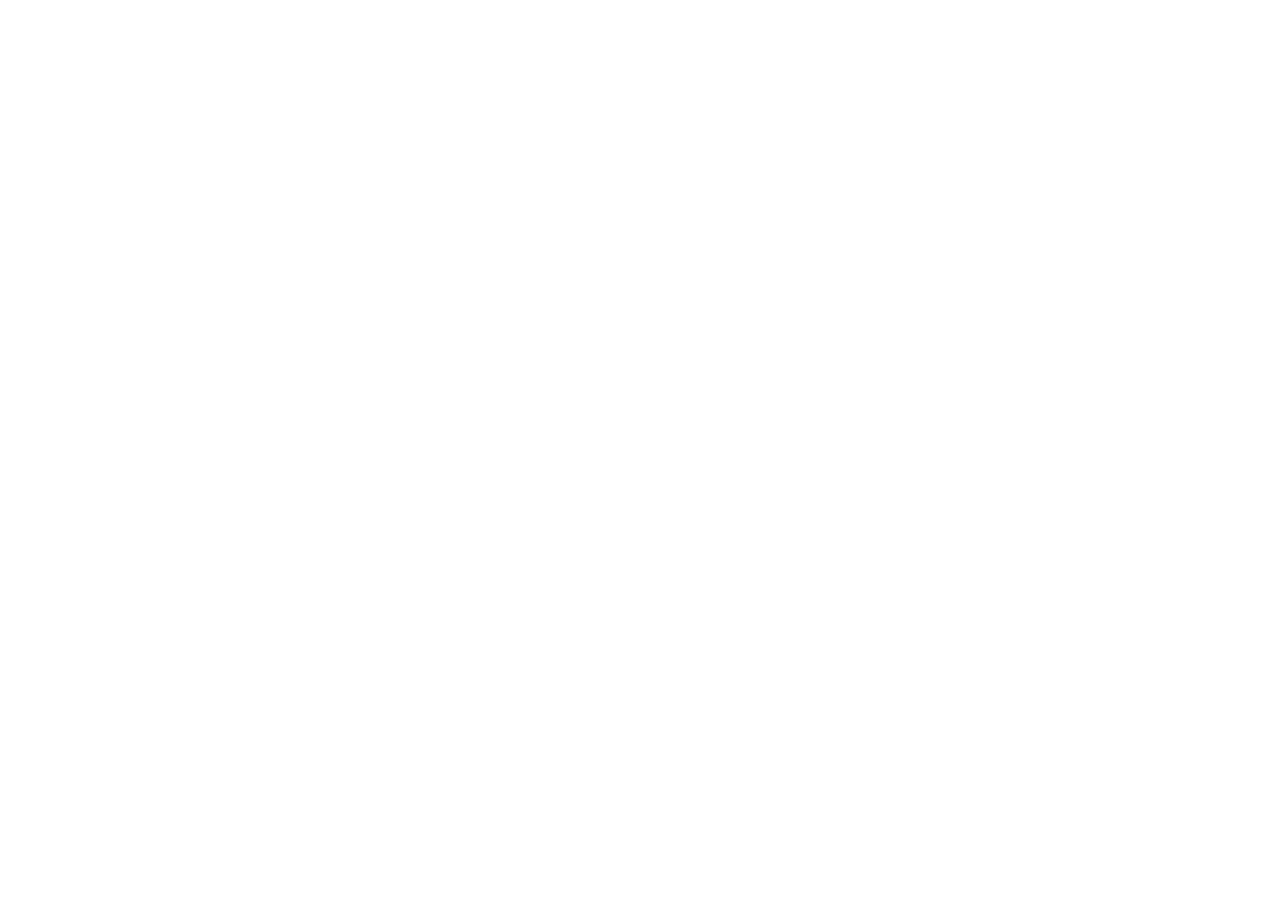
==== index.html @ 932b37b2 "Adicionando los archivos html de la práctica" ====
<!DOCTYPE html>
<html lang="en">
<head>
    <meta charset="UTF-8">
    <meta name="viewport" content="width=device-width, initial-scale=1.0">
    <meta http-equiv="X-UA-Compatible" content="ie=edge">
    <title>Document</title>
</head>
<body>
    
</body>
</html>
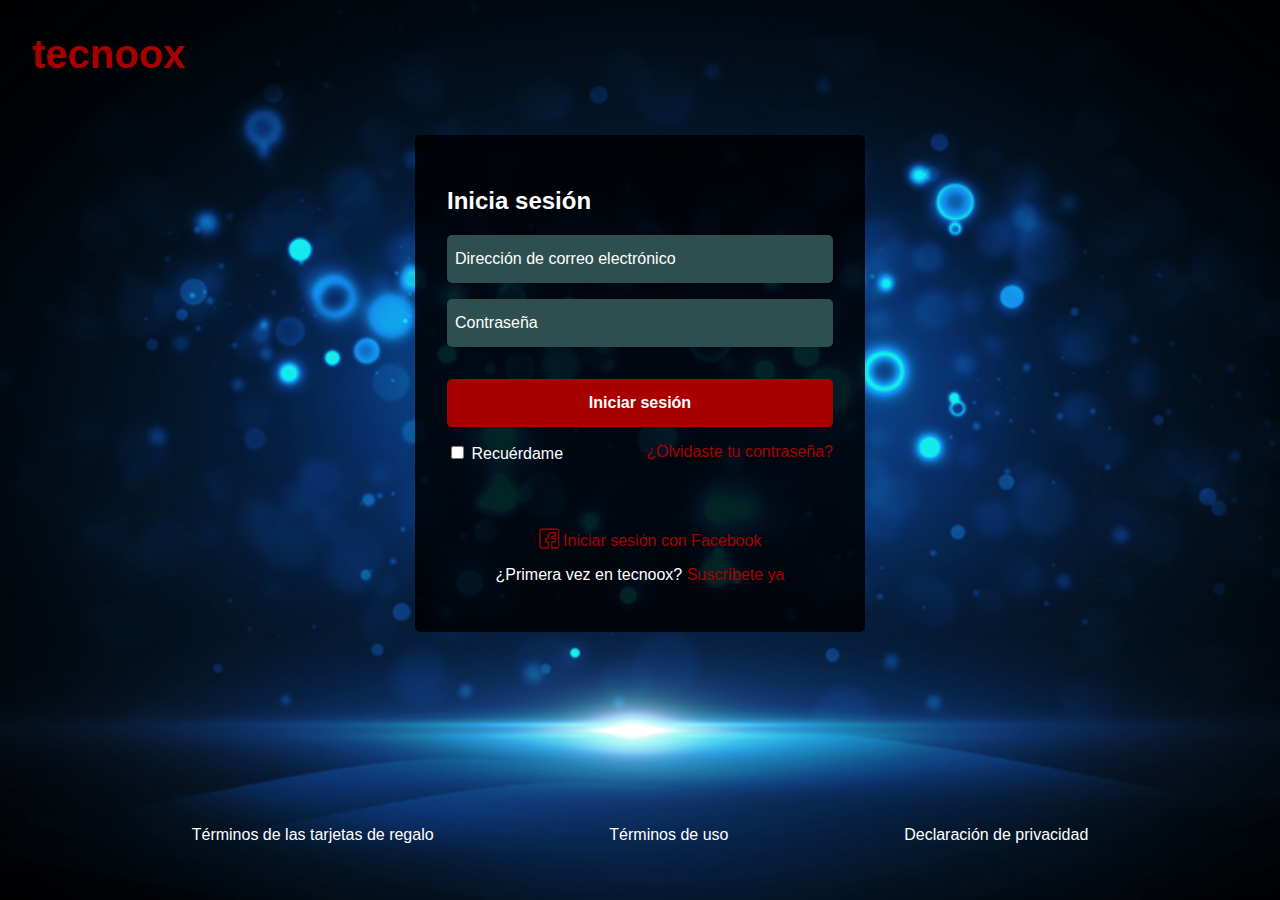
==== commit b07af514: "Elaboración del index.html y adicionando los recursos necesarios" ====
--- a/index.html
+++ b/index.html
@@ -1,12 +1,89 @@
 <!DOCTYPE html>
 <html lang="en">
-<head>
-    <meta charset="UTF-8">
-    <meta name="viewport" content="width=device-width, initial-scale=1.0">
-    <meta http-equiv="X-UA-Compatible" content="ie=edge">
-    <title>Document</title>
-</head>
-<body>
-    
-</body>
-</html>+  <head>
+    <meta charset="UTF-8" />
+    <meta name="viewport" content="width=device-width, initial-scale=1.0" />
+    <meta http-equiv="X-UA-Compatible" content="ie=edge" />
+    <title>tecnoox</title>
+    <link rel="shortcut icon" href="/imgs/logo-icon.png" />
+    <link rel="stylesheet" href="/css/flaticon.css" />
+    <link rel="stylesheet" href="/css/styles.css" />
+    <link rel="stylesheet" href="css/login.css" />
+    <link rel="stylesheet" href="css/footer.css" />
+  </head>
+  <body>
+    <div class="index-container">
+      <header class="login-header">
+        <div class="header-logo">
+          <h1>tecnoox</h1>
+        </div>
+      </header>
+
+      <main class="login-main" id="login-main">
+        <section class="login-form">
+          <form action="portal.html">
+            <h2>Inicia sesión</h2>
+            <div class="login-info">
+              <input
+                type="email"
+                id="username"
+                name="username"
+                required
+                placeholder="Dirección de correo electrónico"
+              />
+            </div>
+            <div class="login-info">
+              <input
+                type="password"
+                id="passwd"
+                name="passwd"
+                required
+                placeholder="Contraseña"
+              />
+            </div>
+            <div class="login-info">
+              <input
+                type="submit"
+                id="iniciarsesion"
+                name="iniciarsesion"
+                value="Iniciar sesión"
+              />
+            </div>
+            <div class="form-footer">
+              <div>
+                <input
+                  type="checkbox"
+                  id="remember-check"
+                  name="remember-check"
+                />
+                <label for="remember-check">Recuérdame</label>
+              </div>
+              <div>
+                <a href="#" id="help-passwd" class="help-passwd"
+                  >¿Olvidaste tu contraseña?</a
+                >
+              </div>
+            </div>
+            <div class="form-suscrip">
+              <a href="#"
+                ><i class="flaticon-facebook"></i> Iniciar sesión con Facebook
+              </a>
+              <p>
+                ¿Primera vez en tecnoox?
+                <a href="#" id="suscrip" class="suscrip">Suscríbete ya</a>
+              </p>
+            </div>
+          </form>
+        </section>
+      </main>
+
+      <footer class="login-footer">
+        <ul class="footer-links">
+          <li><a href="#">Términos de las tarjetas de regalo </a></li>
+          <li><a href="#">Términos de uso</a></li>
+          <li><a href="#">Declaración de privacidad</a></li>
+        </ul>
+      </footer>
+    </div>
+  </body>
+</html>
--- a/css/flaticon.css
+++ b/css/flaticon.css
@@ -0,0 +1,35 @@
+	/*
+  	Flaticon icon font: Flaticon
+  	Creation date: 16/06/2019 20:38
+  	*/
+
+@font-face {
+  font-family: "Flaticon";
+  src: url("../fonts/Flaticon.eot");
+  src: url("../fonts/Flaticon.eot?#iefix") format("embedded-opentype"),
+       url("../fonts/Flaticon.woff2") format("woff2"),
+       url("../fonts/Flaticon.woff") format("woff"),
+       url("../fonts/Flaticon.ttf") format("truetype"),
+       url("../fonts/Flaticon.svg#Flaticon") format("svg");
+  font-weight: normal;
+  font-style: normal;
+}
+
+@media screen and (-webkit-min-device-pixel-ratio:0) {
+  @font-face {
+    font-family: "Flaticon";
+    src: url("./Flaticon.svg#Flaticon") format("svg");
+  }
+}
+
+[class^="flaticon-"]:before, [class*=" flaticon-"]:before,
+[class^="flaticon-"]:after, [class*=" flaticon-"]:after {   
+  font-family: Flaticon;
+        font-size: 20px;
+font-style: normal;
+margin-left: 20px;
+}
+
+.flaticon-facebook:before { content: "\f100"; }
+.flaticon-twitter:before { content: "\f101"; }
+.flaticon-linkedin:before { content: "\f102"; }--- a/css/styles.css
+++ b/css/styles.css
@@ -0,0 +1,43 @@
+*, *:after, *:before {
+    box-sizing: border-box;
+}
+
+:root {
+    --font-size: 16px;
+    --bg-color: #222222;
+    --id-color: rgb(168, 0, 0);
+    --text-color: white;
+    --border-radius: 5px;
+}
+
+body {
+    margin: 0;
+    padding: 0;
+    font-family: Arial, Helvetica, sans-serif;
+    font-size: var(--font-size);
+    font-weight: 400;
+    color: var(--text-color);
+    background: fixed linear-gradient(to bottom, #000000, #02021f, #000000);
+}
+
+a {
+    color: var(--id-color);
+    text-decoration: none;
+    text-decoration: 
+}
+
+a:hover{
+    text-decoration:underline; 
+}
+
+h1 {
+    text-align: center;
+    font-weight: 700;
+    font-size: 2.5rem;
+    margin: 2rem;
+    color: var(--id-color);
+}
+
+img {
+    max-width: 100%;
+}--- a/css/login.css
+++ b/css/login.css
@@ -0,0 +1,84 @@
+.index-container {
+  display: flex;
+  flex-direction: column;
+  height: 100vh;
+}
+
+.login-header {
+  flex: 0 1 15%;
+  display: flex;
+  justify-content: left;
+}
+
+.login-main {
+  flex: 0 1 75%;
+}
+
+.login-footer {
+  flex: 0 1 10%;
+}
+
+.login-form {
+  min-width: 300px;
+  max-width: 450px;
+  margin: auto;
+  padding: 2rem;
+}
+
+form input[type="email"],
+form input[type="password"] {
+  width: 100%;
+  height: 3rem;
+  padding: 0.5rem;
+  margin-bottom: 1rem;
+  border-radius: var(--border-radius);
+  font-size: 1rem;
+  border: 0;
+  background: darkslategray;
+  color: white;
+}
+
+::placeholder {
+  color: white;
+}
+
+form input[type="submit"] {
+  width: 100%;
+  height: 3rem;
+  padding: 0.5rem;
+  margin-top: 1rem;
+  margin-bottom: 1rem;
+  border-radius: var(--border-radius);
+  border: 0;
+  font-size: 1rem;
+  font-weight: bold;
+  color: white;
+  background: var(--id-color);
+}
+
+.form-footer {
+  display: flex;
+  flex: 0 1 auto;
+  justify-content: space-between;
+}
+
+.form-suscrip {
+  flex: 0 1 auto;
+  margin-top: 4rem;
+  text-align: center;
+}
+
+@media (min-width: 567px) {
+  .index-container {
+
+    background: url(/imgs/OLO2ED0.jpg) center;
+    background-size: cover;
+    background-repeat: no-repeat;
+  }
+
+  .login-form {
+    padding: 2rem;
+    background-color: rgba(0, 0, 0, 0.85);
+    border-radius: var(--border-radius);
+  }
+}
--- a/css/footer.css
+++ b/css/footer.css
@@ -0,0 +1,26 @@
+.login-footer {
+  color: var(--id-color);
+  padding: 0 1rem 0 1rem;
+}
+
+.login-footer a,
+.portal-footer a {
+  color: white;
+  text-decoration: none;
+}
+
+.link-list li {
+  margin: 0.75rem;
+}
+
+.footer-links {
+  display: flex;
+  flex: 0 1 100vh;
+  list-style: none;
+  justify-content: space-evenly;
+  padding: 0;
+}
+
+.portal-footer {
+  padding: 2rem;
+}
